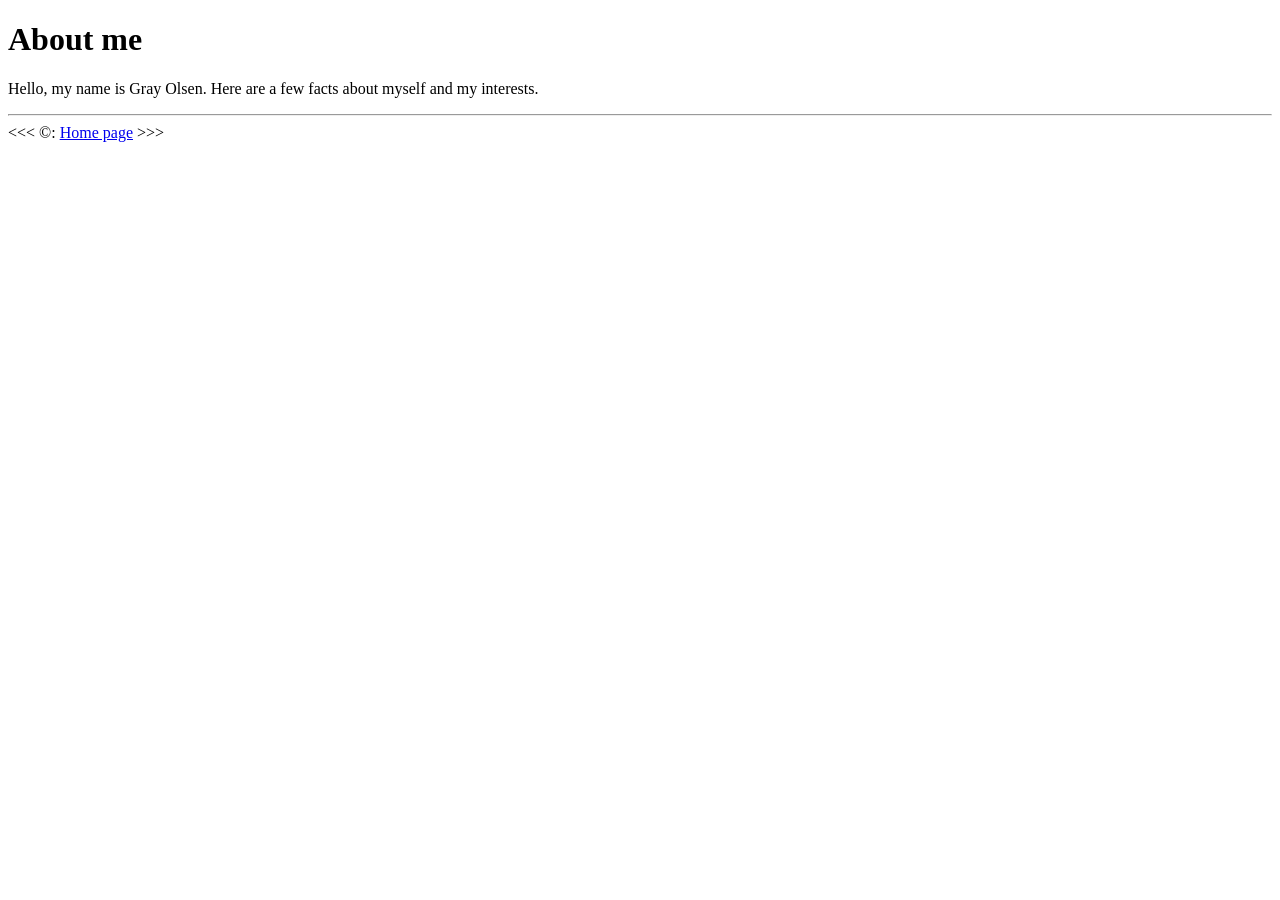
==== about.html @ 981e86ee "commit" ====
<!doctype html>
<html lang="en">
  <head>
    <meta charset="UTF-8" />
    <meta name="author" content="Gray Olsen" />
    <meta
      name="description"
      content="Hello, I'm Gray Olsen. This page contains the HTML code that I am learning."
    />
    <title>About me</title>
  </head>
  <body>
    <header>
      <h1>About me</h1>
    </header>
    <section>
      <p>
        Hello, my name is Gray Olsen. Here are a few facts about myself and my
        interests.
      </p>
    </section>
    <section>
      <hr />
      &lt;&lt;&lt; &copy: <a href="index.html">Home page</a> &gt;&gt;&gt;
    </section>
  </body>
</html>
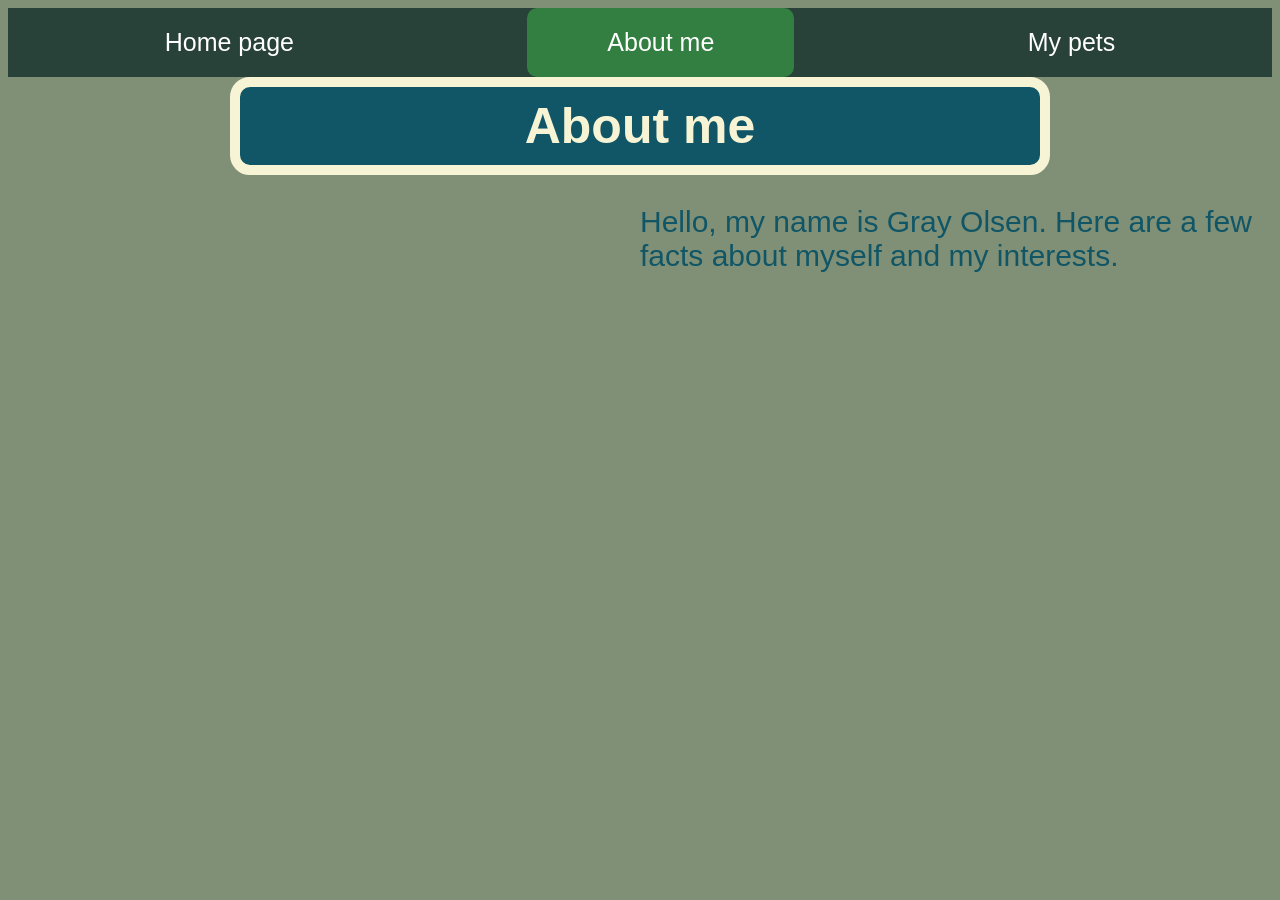
==== commit 4823d79b: "about.html , pet.html tweaks. and messed around" ====
--- a/about.html
+++ b/about.html
@@ -8,8 +8,14 @@
       content="Hello, I'm Gray Olsen. This page contains the HTML code that I am learning."
     />
     <title>About me</title>
+    <link rel="stylesheet" href="style.css" />
   </head>
   <body>
+    <nav class="top-nav-bar">
+      <a href="index.html">Home page</a>
+      <a href="about.html" class="active">About me</a>
+      <a href="pets.html">My pets</a>
+    </nav>
     <header>
       <h1>About me</h1>
     </header>
@@ -19,9 +25,5 @@
         interests.
       </p>
     </section>
-    <section>
-      <hr />
-      &lt;&lt;&lt; &copy: <a href="index.html">Home page</a> &gt;&gt;&gt;
-    </section>
   </body>
 </html>
--- a/style.css
+++ b/style.css
@@ -0,0 +1,116 @@
+body {
+  font-family: "Rubik", sans-serif;
+  font-optical-sizing: auto;
+  font-style: normal;
+  font-size: 20px;
+  background-color: #809076;
+  color: #105666;
+}
+
+.active {
+  background-color: #3eb94982;
+  color: white;
+  border-radius: 10px;
+}
+
+.top-nav-bar {
+  width: 100%;
+  display: flex;
+  flex-flow: row wrap;
+  justify-content: space-around;
+  margin: 0;
+  background: #284139;
+}
+.top-nav-bar a {
+  text-decoration: none;
+  display: inline-block;
+  padding: 20px 80px 20px;
+  color: white;
+  font-size: 25px;
+}
+.top-nav-bar a:hover {
+  background: #886830;
+}
+
+ul {
+  list-style-type: none;
+  margin: 0;
+  padding: 0;
+  background-color: salmon;
+  display: flex;
+  justify-content: center;
+}
+
+ul li a {
+  display: inline-block;
+  color: white;
+  padding: 14px 16px;
+  text-decoration: none;
+}
+
+ul li a:hover {
+  background-color: green;
+}
+
+p {
+  float: right;
+  width: 50%;
+}
+
+header h1 {
+  font-family: "Rubik", sans-serif;
+  font-optical-sizing: auto;
+  font-style: normal;
+  font-size: 50px;
+  margin: 0 auto;
+  padding: 10px 0;
+  background-color: #105666;
+  max-width: 800px;
+  color: #f7f4d5;
+  text-align: center;
+  border-style: solid;
+  border-width: 10px;
+  border-radius: 20px;
+}
+
+#animal-images {
+  display: flex;
+  flex-wrap: wrap;
+  gap: 16px;
+}
+
+section {
+  background-color: #f7f4d5;
+}
+
+li {
+  font-family: "Nunito", sans-serif;
+  font-optical-sizing: auto;
+  font-style: normal;
+  font-size: 25px;
+  color: #105666;
+}
+
+p {
+  font-family: "Rubik", sans-serif;
+  font-optical-sizing: auto;
+  font-style: normal;
+  font-size: 30px;
+  color: #105666;
+}
+
+.test-text {
+  font-family: "Nunito", sans-serif;
+  font-size: 30px;
+  font-weight: 400;
+  width: auto;
+  font-style: bold;
+  text-align: center;
+  line-height: 1.5;
+  color: rgb(28, 46, 34);
+  text-decoration: underline;
+}
+
+.test-text:hover {
+  background: red;
+}
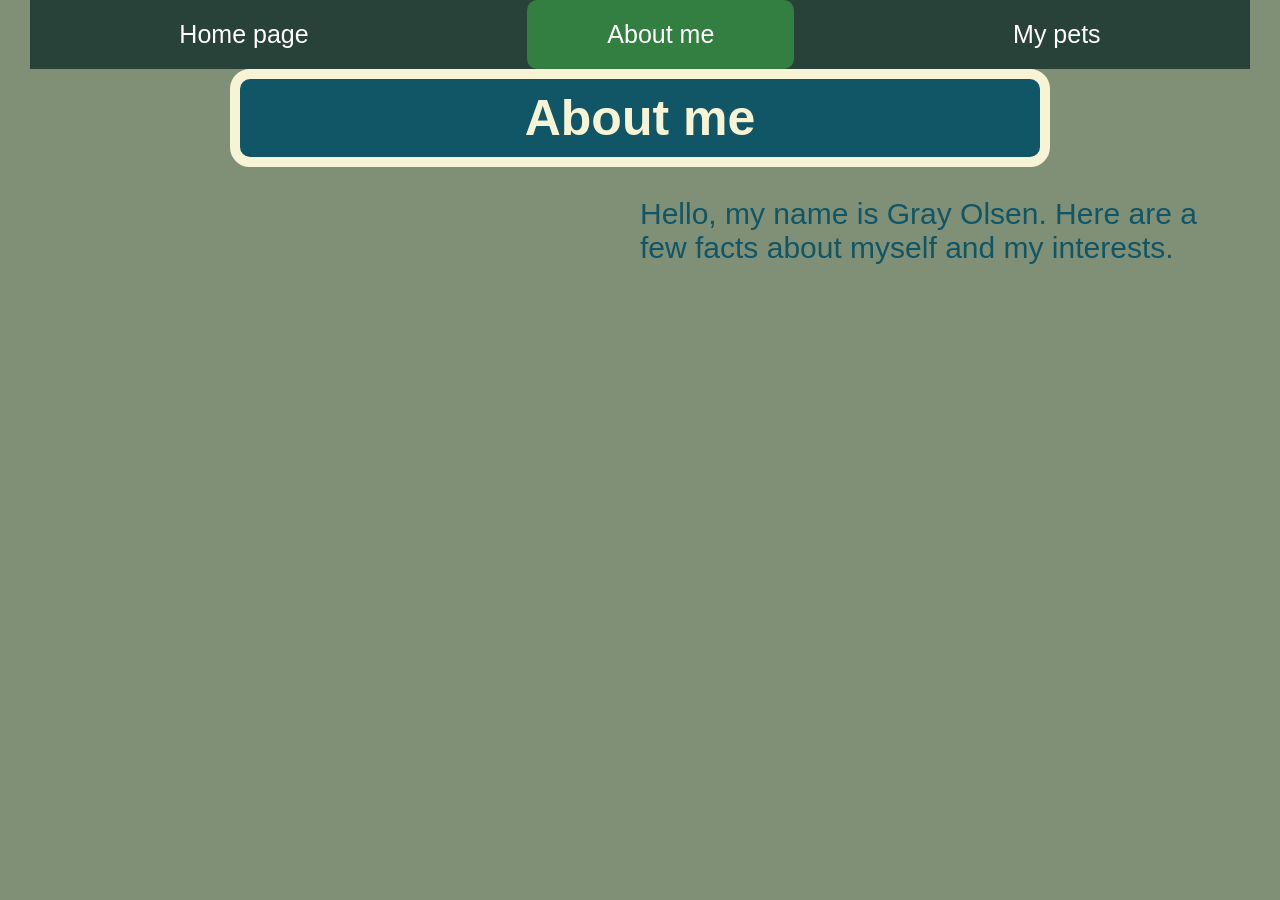
==== commit 4b0cd669: "title push" ====
--- a/about.html
+++ b/about.html
@@ -10,6 +10,7 @@
     <title>About me</title>
     <link rel="stylesheet" href="style.css" />
   </head>
+
   <body>
     <nav class="top-nav-bar">
       <a href="index.html">Home page</a>
--- a/style.css
+++ b/style.css
@@ -5,6 +5,7 @@
   font-size: 20px;
   background-color: #809076;
   color: #105666;
+  margin: 0px 30px 10px;
 }
 
 .active {
@@ -73,10 +74,54 @@
   border-radius: 20px;
 }
 
-#animal-images {
+.animal-content p {
   display: flex;
   flex-wrap: wrap;
   gap: 16px;
+  align-items: center;
+  padding: 20px;
+  max-width: 700px;
+  line-height: 1.6;
+}
+
+.bear-container {
+  display: flex;
+  gap: 30px;
+  margin-bottom: 30px;
+  padding: 20px;
+  border-radius: 15px;
+}
+
+.h1-grizzly {
+  margin-top: 20px;
+  margin-left: 20px;
+  display: flex;
+  justify-content: left;
+  align-items: left;
+}
+
+.caribou-container {
+  display: flex;
+  gap: 30px;
+  margin-bottom: 30px;
+  padding: 20px;
+  border-radius: 15px;
+}
+
+.cougar-container {
+  display: flex;
+  gap: 30px;
+  margin-bottom: 30px;
+  padding: 20px;
+  border-radius: 15px;
+}
+
+.bumblebee-container {
+  display: flex;
+  gap: 30px;
+  margin-bottom: 30px;
+  padding: 20px;
+  border-radius: 15px;
 }
 
 section {
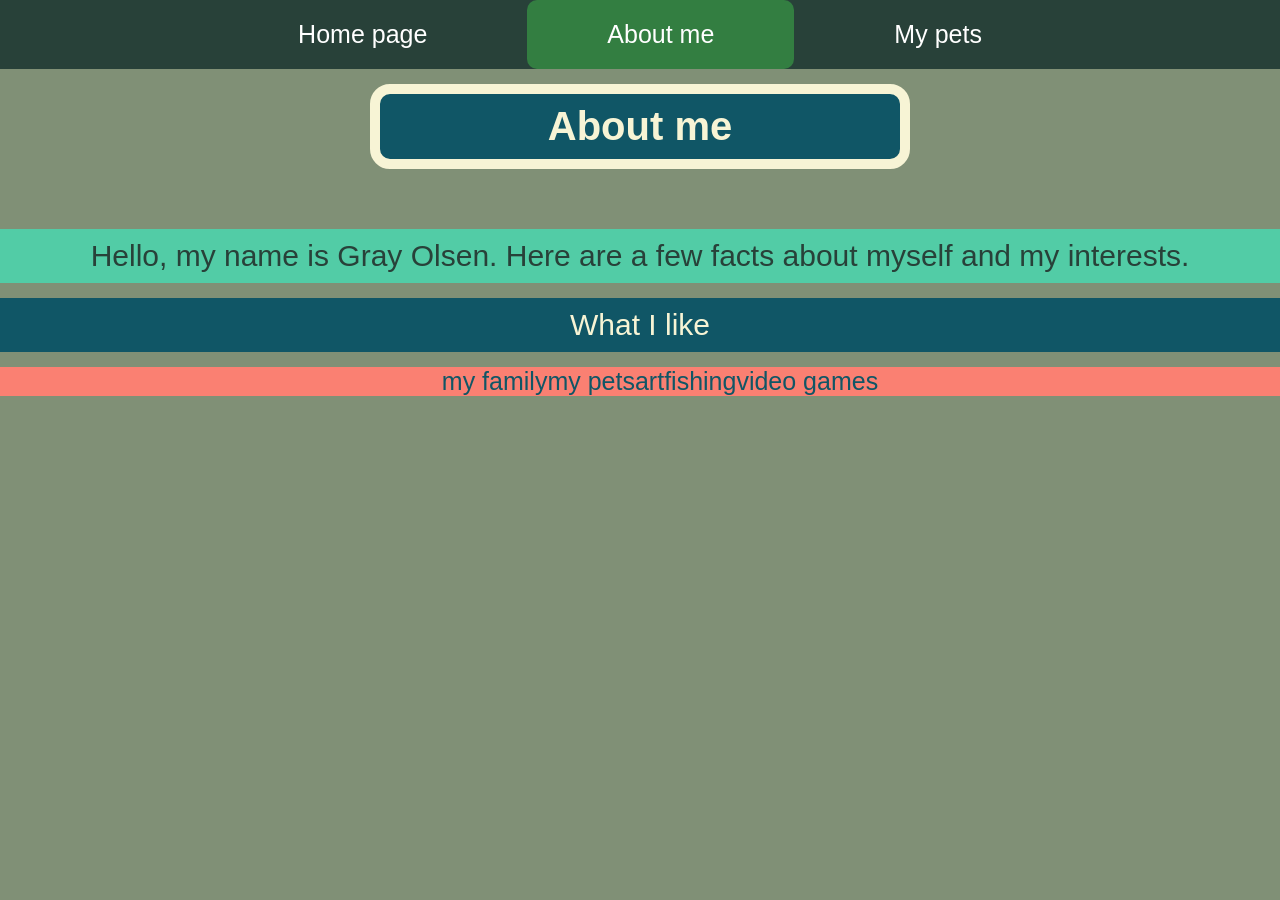
==== commit ee76de44: "Did a lot of stuff" ====
--- a/about.html
+++ b/about.html
@@ -18,13 +18,21 @@
       <a href="pets.html">My pets</a>
     </nav>
     <header>
-      <h1>About me</h1>
+      <h1 class="main-title-h1">About me</h1>
     </header>
     <section>
-      <p>
+      <p class="intro">
         Hello, my name is Gray Olsen. Here are a few facts about myself and my
         interests.
       </p>
     </section>
+    <p class="about-myself">What I like</p>
+    <ul>
+      <li>my family</li>
+      <li>my pets</li>
+      <li>art</li>
+      <li>fishing</li>
+      <li>video games</li>
+    </ul>
   </body>
 </html>
--- a/style.css
+++ b/style.css
@@ -1,11 +1,11 @@
 body {
   font-family: "Rubik", sans-serif;
-  font-optical-sizing: auto;
   font-style: normal;
   font-size: 20px;
   background-color: #809076;
   color: #105666;
-  margin: 0px 30px 10px;
+  margin: 0px;
+  overflow-x: hidden;
 }
 
 .active {
@@ -15,28 +15,28 @@
 }
 
 .top-nav-bar {
-  width: 100%;
-  display: flex;
-  flex-flow: row wrap;
-  justify-content: space-around;
+  display: flex;
+  flex-flow: wrap;
+  gap: 20px;
+  justify-content: center;
   margin: 0;
   background: #284139;
 }
 .top-nav-bar a {
   text-decoration: none;
-  display: inline-block;
+  display: block;
   padding: 20px 80px 20px;
   color: white;
   font-size: 25px;
 }
 .top-nav-bar a:hover {
   background: #886830;
+  border-radius: 10px;
 }
 
 ul {
   list-style-type: none;
   margin: 0;
-  padding: 0;
   background-color: salmon;
   display: flex;
   justify-content: center;
@@ -51,77 +51,160 @@
 
 ul li a:hover {
   background-color: green;
-}
-
-p {
-  float: right;
-  width: 50%;
-}
-
-header h1 {
+  border-radius: 10px;
+}
+
+.main-title-h1 {
   font-family: "Rubik", sans-serif;
-  font-optical-sizing: auto;
-  font-style: normal;
-  font-size: 50px;
-  margin: 0 auto;
-  padding: 10px 0;
+  font-size: 40px;
+  max-width: 500px;
+  width: 90%;
+  height: 2%; /* This is an example, remove later*/
+  margin: 15px auto;
+  padding: 10px;
   background-color: #105666;
-  max-width: 800px;
   color: #f7f4d5;
   text-align: center;
-  border-style: solid;
-  border-width: 10px;
+  border: 10px solid;
   border-radius: 20px;
 }
 
-.animal-content p {
-  display: flex;
-  flex-wrap: wrap;
-  gap: 16px;
-  align-items: center;
-  padding: 20px;
-  max-width: 700px;
-  line-height: 1.6;
+.intro {
+  margin-bottom: 0px;
+  margin-top: 60px;
+  padding: 10px;
+  color: #284139;
+  background-color: #52cca6;
+  text-align: center;
+}
+
+.about-myself {
+  margin: 15px auto;
+  padding: 10px;
+  color: #284139;
+  background-color: #105666;
+  color: #f7f4d5;
+  text-align: center;
+}
+
+h2,
+h3,
+h4 {
+  font-weight: bold;
+  font-size: 32px;
+}
+
+h5 {
+  font-weight: bold;
+  font-size: 32px;
+}
+
+.bear-text {
+  display: flex;
+  gap: 40px;
+  align-items: center;
+  margin-top: 0px;
+}
+
+.bear-text p {
+  max-width: 700px;
+  line-height: 1.6;
+  float: right;
+  width: 50%;
 }
 
 .bear-container {
-  display: flex;
-  gap: 30px;
-  margin-bottom: 30px;
-  padding: 20px;
-  border-radius: 15px;
-}
-
-.h1-grizzly {
-  margin-top: 20px;
-  margin-left: 20px;
-  display: flex;
-  justify-content: left;
-  align-items: left;
+  padding: 20px;
+  margin-bottom: 0px;
+  border-radius: 10px;
+}
+
+.h2-grizzly {
+  margin: 0 0 10px 40px;
+  position: relative;
+  bottom: -20px;
+  left: 85px;
+}
+
+.caribou-text {
+  display: flex;
+  gap: 40px;
+  align-items: center;
+  margin-top: 0px;
+}
+
+.caribou-text p {
+  max-width: 700px;
+  line-height: 1.6;
+  float: right;
+  width: 50%;
 }
 
 .caribou-container {
-  display: flex;
-  gap: 30px;
-  margin-bottom: 30px;
-  padding: 20px;
-  border-radius: 15px;
+  padding: 20px;
+  margin-bottom: 0px;
+  border-radius: 10px;
+}
+
+.h3-caribou {
+  margin: 0 0 10px 40px;
+  position: relative;
+  bottom: -10px;
+  left: 120px;
+}
+
+.cougar-text {
+  display: flex;
+  gap: 40px;
+  align-items: center;
+  margin-top: 0px;
+}
+
+.cougar-text p {
+  max-width: 700px;
+  line-height: 1.6;
+  float: right;
+  width: 50%;
 }
 
 .cougar-container {
-  display: flex;
-  gap: 30px;
-  margin-bottom: 30px;
-  padding: 20px;
-  border-radius: 15px;
+  padding: 20px;
+  margin-bottom: 0px;
+  border-radius: 10px;
+}
+
+.h4-cougar {
+  margin: 0 0 10px 40px;
+  position: relative;
+  bottom: -5px;
+  left: 130px;
+}
+
+.bumblebee-text {
+  display: flex;
+  gap: 40px;
+  align-items: center;
+  margin-top: 0px;
+}
+
+.bumblebee-text p {
+  max-width: 700px;
+  line-height: 1.6;
+  float: right;
+  width: 50%;
 }
 
 .bumblebee-container {
-  display: flex;
-  gap: 30px;
-  margin-bottom: 30px;
-  padding: 20px;
-  border-radius: 15px;
+  padding: 20px;
+  margin-bottom: 0px;
+  border-radius: 10px;
+}
+
+.h5-bumblebee {
+  margin: 0 0 10px 40px;
+  position: relative;
+  bottom: -10px;
+  left: 90px;
 }
 
 section {
@@ -143,19 +226,3 @@
   font-size: 30px;
   color: #105666;
 }
-
-.test-text {
-  font-family: "Nunito", sans-serif;
-  font-size: 30px;
-  font-weight: 400;
-  width: auto;
-  font-style: bold;
-  text-align: center;
-  line-height: 1.5;
-  color: rgb(28, 46, 34);
-  text-decoration: underline;
-}
-
-.test-text:hover {
-  background: red;
-}
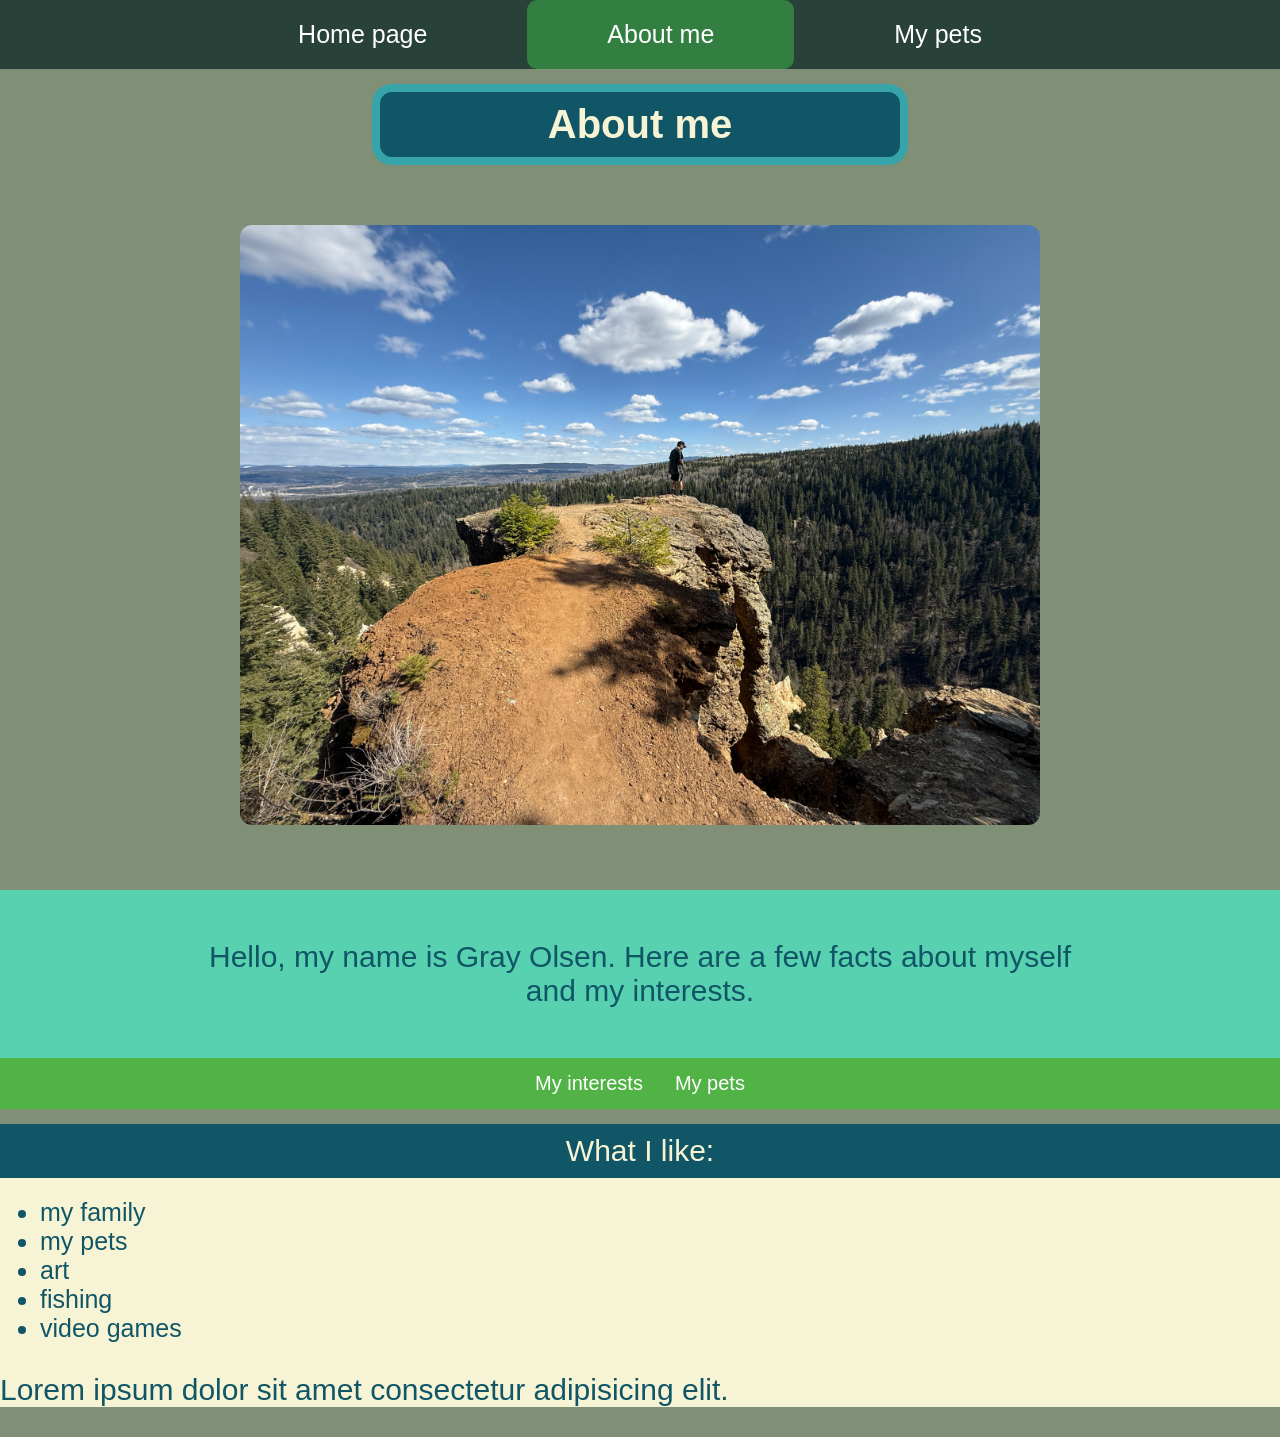
==== commit 5df0f083: "added about.me" ====
--- a/about.html
+++ b/about.html
@@ -20,19 +20,41 @@
     <header>
       <h1 class="main-title-h1">About me</h1>
     </header>
-    <section>
-      <p class="intro">
-        Hello, my name is Gray Olsen. Here are a few facts about myself and my
-        interests.
-      </p>
+    <div class="gray-container">
+      <div class="gray-layout">
+        <img
+          src="images/gray-pinnacles.jpeg"
+          alt="Photo of Gray (myself) standing over the pinnacles."
+          width="800"
+        />
+      </div>
+    </div>
+    <div class="about-banner">
+      <div class="about-intro">
+        <p>
+          Hello, my name is Gray Olsen. Here are a few facts about myself and my
+          interests.
+        </p>
+      </div>
+    </div>
+    <nav class="nav-interests-pets">
+      <a href="#my-interests">My interests</a>
+      <a href="#my-pets">My pets</a>
+    </nav>
+    <section id="my-interests">
+      <div class="gray-facts">
+        <p class="about-myself">What I like:</p>
+        <div class="gray-list">
+          <ul>
+            <li>my family</li>
+            <li>my pets</li>
+            <li>art</li>
+            <li>fishing</li>
+            <li>video games</li>
+          </ul>
+        </div>
+        <p>Lorem ipsum dolor sit amet consectetur adipisicing elit.</p>
+      </div>
     </section>
-    <p class="about-myself">What I like</p>
-    <ul>
-      <li>my family</li>
-      <li>my pets</li>
-      <li>art</li>
-      <li>fishing</li>
-      <li>video games</li>
-    </ul>
   </body>
 </html>
--- a/style.css
+++ b/style.css
@@ -30,28 +30,37 @@
   font-size: 25px;
 }
 .top-nav-bar a:hover {
-  background: #886830;
-  border-radius: 10px;
-}
-
-ul {
+  background: rgb(81, 178, 69);
+  border-radius: 10px;
+}
+
+.nav-bar-2 {
   list-style-type: none;
   margin: 0;
-  background-color: salmon;
+  background-color: rgb(81, 178, 69);
   display: flex;
   justify-content: center;
 }
 
-ul li a {
+.nav-bar-2 a {
   display: inline-block;
   color: white;
   padding: 14px 16px;
   text-decoration: none;
 }
 
-ul li a:hover {
+.nav-bar-2 a:hover {
   background-color: green;
   border-radius: 10px;
+}
+
+.main-title-background {
+  background-image: url("images/congruent_pentagon.webp");
+  background-color: #0d5c73;
+  background-repeat: no-repeat;
+  background-size: cover;
+  background-position: center;
+  padding: 30px 0;
 }
 
 .main-title-h1 {
@@ -59,32 +68,61 @@
   font-size: 40px;
   max-width: 500px;
   width: 90%;
-  height: 2%; /* This is an example, remove later*/
   margin: 15px auto;
   padding: 10px;
+  text-align: center;
   background-color: #105666;
   color: #f7f4d5;
+  border: 8px solid;
+  border-radius: 20px;
+  border-color: rgb(55, 164, 169);
+}
+
+.welcome-banner {
+  width: 100%;
+  padding: 20px 0;
+  background-color: #58d1b0;
+}
+
+.welcome-content {
+  max-width: 900px;
+  margin: 0 auto;
   text-align: center;
-  border: 10px solid;
-  border-radius: 20px;
-}
-
-.intro {
-  margin-bottom: 0px;
-  margin-top: 60px;
-  padding: 10px;
   color: #284139;
-  background-color: #52cca6;
-  text-align: center;
+  background-color: #58d1b0;
+}
+
+.welcome-content p {
+  line-height: 1.5;
+  font-size: 1.9rem;
 }
 
 .about-myself {
   margin: 15px auto;
   padding: 10px;
+  text-align: center;
   color: #284139;
   background-color: #105666;
   color: #f7f4d5;
+}
+
+.about-banner {
+  width: 100%;
+  padding: 20px 0;
+  background-color: #58d1b0;
+}
+
+.about-intro {
+  max-width: 900px;
+  margin: 0 auto;
   text-align: center;
+  color: #284139;
+  background-color: #58d1b0;
+}
+
+.about-content p {
+  line-height: 1.5;
+  font-size: 1.9rem;
 }
 
 h2,
@@ -99,112 +137,120 @@
   font-size: 32px;
 }
 
-.bear-text {
+.bear-layout {
   display: flex;
   gap: 40px;
-  align-items: center;
-  margin-top: 0px;
-}
-
-.bear-text p {
+  align-items: flex-start;
+}
+
+.bear-layout img {
+  border-radius: 10px;
+}
+
+.bear-layout p {
   max-width: 700px;
-  line-height: 1.6;
-  float: right;
-  width: 50%;
+  line-height: 1.4;
+  flex: 1;
 }
 
 .bear-container {
-  padding: 20px;
-  margin-bottom: 0px;
-  border-radius: 10px;
+  padding: 30px;
+  margin-bottom: 30x;
+  max-width: 1200px;
+  border-radius: 12px;
 }
 
 .h2-grizzly {
-  margin: 0 0 10px 40px;
-  position: relative;
-  bottom: -20px;
-  left: 85px;
-}
-
-.caribou-text {
+  margin-bottom: 20px;
+  margin-left: 130px;
+  color: #0b5c74;
+}
+
+.caribou-layout {
   display: flex;
   gap: 40px;
-  align-items: center;
-  margin-top: 0px;
-}
-
-.caribou-text p {
+  align-items: flex-start;
+}
+
+.caribou-layout img {
+  border-radius: 10px;
+}
+
+.caribou-layout p {
   max-width: 700px;
-  line-height: 1.6;
-  float: right;
-  width: 50%;
+  line-height: 1.4;
+  flex: 1;
 }
 
 .caribou-container {
-  padding: 20px;
-  margin-bottom: 0px;
-  border-radius: 10px;
+  padding: 30px;
+  margin-bottom: 30x;
+  max-width: 1200px;
+  border-radius: 12px;
 }
 
 .h3-caribou {
-  margin: 0 0 10px 40px;
-  position: relative;
-  bottom: -10px;
-  left: 120px;
-}
-
-.cougar-text {
+  margin-bottom: 20px;
+  margin-left: 155px;
+  color: #0b5c74;
+}
+
+.cougar-layout {
   display: flex;
   gap: 40px;
-  align-items: center;
-  margin-top: 0px;
-}
-
-.cougar-text p {
+  align-items: flex-start;
+}
+
+.cougar-layout img {
+  border-radius: 10px;
+}
+
+.cougar-layout p {
   max-width: 700px;
-  line-height: 1.6;
-  float: right;
-  width: 50%;
+  line-height: 1.4;
+  flex: 1;
 }
 
 .cougar-container {
-  padding: 20px;
-  margin-bottom: 0px;
-  border-radius: 10px;
+  padding: 30px;
+  margin-bottom: 30x;
+  max-width: 1200px;
+  border-radius: 12px;
 }
 
 .h4-cougar {
-  margin: 0 0 10px 40px;
-  position: relative;
-  bottom: -5px;
-  left: 130px;
-}
-
-.bumblebee-text {
+  margin-bottom: 20px;
+  margin-left: 165px;
+  color: #0b5c74;
+}
+
+.bumblebee-layout {
   display: flex;
   gap: 40px;
-  align-items: center;
-  margin-top: 0px;
-}
-
-.bumblebee-text p {
+  align-items: flex-start;
+}
+
+.bumblebee-layout img {
+  border-radius: 10px;
+}
+
+.bumblebee-layout p {
   max-width: 700px;
-  line-height: 1.6;
-  float: right;
-  width: 50%;
+  line-height: 1.4;
+  flex: 1;
 }
 
 .bumblebee-container {
-  padding: 20px;
-  margin-bottom: 0px;
-  border-radius: 10px;
+  padding: 30px;
+  margin-bottom: 30x;
+  max-width: 1200px;
+  border-radius: 12px;
 }
 
 .h5-bumblebee {
-  margin: 0 0 10px 40px;
-  position: relative;
-  bottom: -10px;
-  left: 90px;
+  margin-bottom: 20px;
+  margin-left: 130px;
+  color: #0b5c74;
 }
 
 section {
@@ -226,3 +272,35 @@
   font-size: 30px;
   color: #105666;
 }
+
+.gray-container {
+  display: flex;
+  justify-content: center;
+  align-items: top;
+  margin: 40px auto;
+  padding: 20px;
+}
+
+.gray-layout img {
+  border-radius: 12px;
+}
+
+.nav-interests-pets {
+  list-style-type: none;
+  margin: 0;
+  background-color: rgb(81, 178, 69);
+  display: flex;
+  justify-content: center;
+}
+
+.nav-interests-pets a {
+  display: inline-block;
+  color: white;
+  padding: 14px 16px;
+  text-decoration: none;
+}
+
+.nav-interests-pets a:hover {
+  background-color: green;
+  border-radius: 10px;
+}
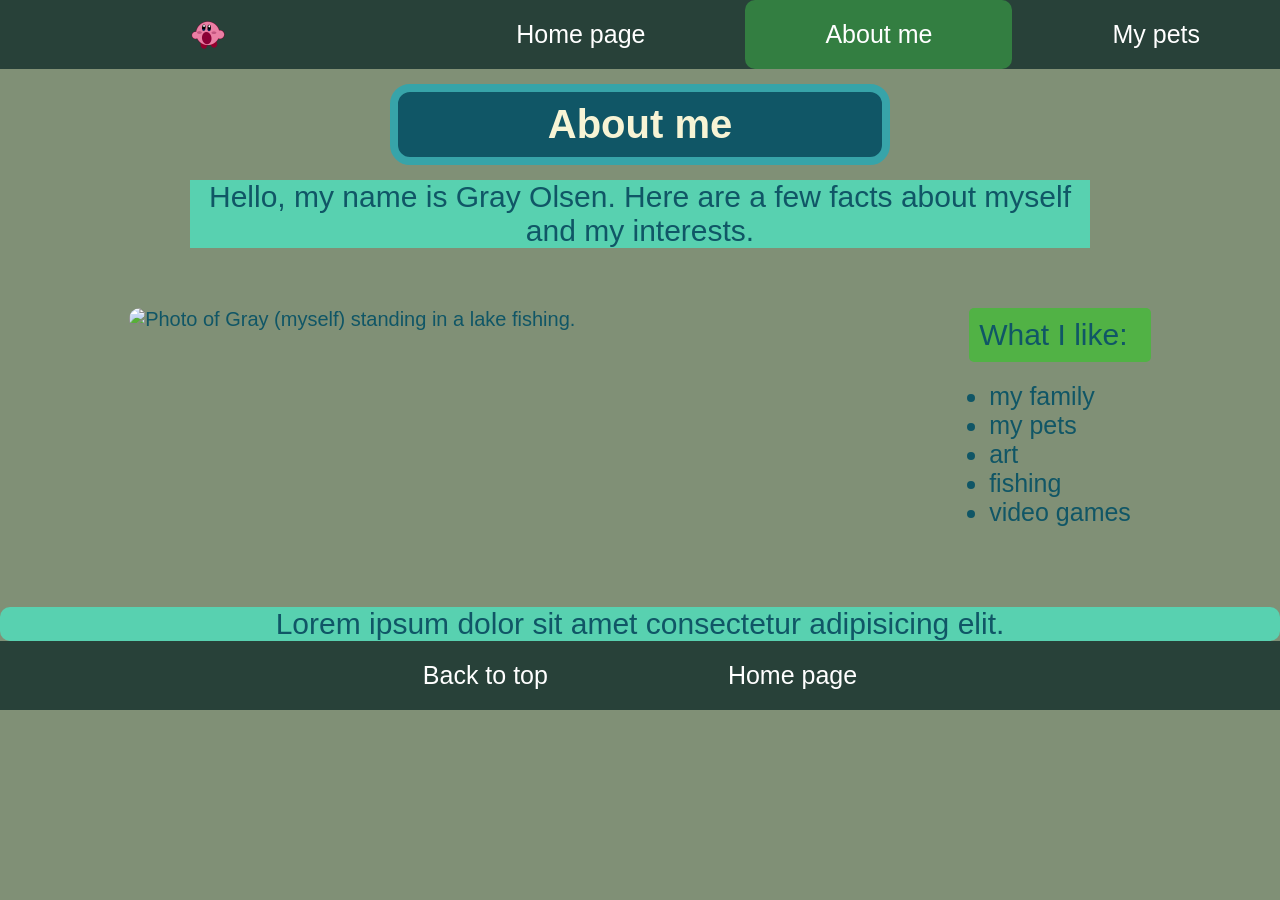
==== commit 54249ee0: "Added a lot" ====
--- a/about.html
+++ b/about.html
@@ -10,9 +10,11 @@
     <title>About me</title>
     <link rel="stylesheet" href="style.css" />
   </head>
-
   <body>
     <nav class="top-nav-bar">
+      <div class="Kirby">
+        <img src="images/KirbV2.2.png" />
+      </div>
       <a href="index.html">Home page</a>
       <a href="about.html" class="active">About me</a>
       <a href="pets.html">My pets</a>
@@ -20,41 +22,41 @@
     <header>
       <h1 class="main-title-h1">About me</h1>
     </header>
+    <div class="about-intro">
+      <p>
+        Hello, my name is Gray Olsen. Here are a few facts about myself and my
+        interests.
+      </p>
+    </div>
     <div class="gray-container">
       <div class="gray-layout">
         <img
-          src="images/gray-pinnacles.jpeg"
-          alt="Photo of Gray (myself) standing over the pinnacles."
+          src="images/gray-lake.jpeg"
+          alt="Photo of Gray (myself) standing in a lake fishing."
           width="800"
         />
+        <div class="gray-facts">
+          <div class="my-interests">
+            <p>What I like:</p>
+          </div>
+          <div class="gray-list">
+            <ul>
+              <li>my family</li>
+              <li>my pets</li>
+              <li>art</li>
+              <li>fishing</li>
+              <li>video games</li>
+            </ul>
+          </div>
+        </div>
       </div>
     </div>
-    <div class="about-banner">
-      <div class="about-intro">
-        <p>
-          Hello, my name is Gray Olsen. Here are a few facts about myself and my
-          interests.
-        </p>
-      </div>
+    <div class="bottom-paragraph">
+      <p>Lorem ipsum dolor sit amet consectetur adipisicing elit.</p>
     </div>
-    <nav class="nav-interests-pets">
-      <a href="#my-interests">My interests</a>
-      <a href="#my-pets">My pets</a>
+    <nav class="bottom-bar">
+      <a href="#top">Back to top</a>
+      <a href="index.html">Home page</a>
     </nav>
-    <section id="my-interests">
-      <div class="gray-facts">
-        <p class="about-myself">What I like:</p>
-        <div class="gray-list">
-          <ul>
-            <li>my family</li>
-            <li>my pets</li>
-            <li>art</li>
-            <li>fishing</li>
-            <li>video games</li>
-          </ul>
-        </div>
-        <p>Lorem ipsum dolor sit amet consectetur adipisicing elit.</p>
-      </div>
-    </section>
   </body>
 </html>
--- a/style.css
+++ b/style.css
@@ -1,3 +1,9 @@
+* {
+  margin: 0;
+  padding: 0;
+  box-sizing: border-box;
+}
+
 body {
   font-family: "Rubik", sans-serif;
   font-style: normal;
@@ -14,6 +20,19 @@
   border-radius: 10px;
 }
 
+.Kirby {
+  display: flex;
+  align-items: center;
+  gap: 20px;
+}
+
+.Kirby img {
+  width: 50px;
+  height: 50px;
+  object-fit: cover;
+  border-radius: auto;
+}
+
 .top-nav-bar {
   display: flex;
   flex-flow: wrap;
@@ -78,6 +97,10 @@
   border-color: rgb(55, 164, 169);
 }
 
+.Kirby {
+  margin: 0 auto;
+}
+
 .welcome-banner {
   width: 100%;
   padding: 20px 0;
@@ -98,8 +121,8 @@
 }
 
 .about-myself {
-  margin: 15px auto;
-  padding: 10px;
+  margin: 0 auto;
+  padding: 10px 0;
   text-align: center;
   color: #284139;
   background-color: #105666;
@@ -123,6 +146,65 @@
 .about-content p {
   line-height: 1.5;
   font-size: 1.9rem;
+}
+
+.pets-banner {
+  width: 100%;
+  padding: 20px 0;
+  background-color: #58d1b0;
+}
+
+.pets-intro {
+  max-width: 900px;
+  margin: 0 auto;
+  text-align: center;
+  color: #284139;
+  background-color: #58d1b0;
+}
+
+.pets-intro p {
+  line-height: 1.5;
+  font-size: 1.9rem;
+}
+
+.ollie-video-row {
+  flex-wrap: nowrap;
+}
+
+.ollie-content {
+  display: flex;
+  gap: 10px;
+  align-items: flex-start;
+}
+
+.lucile-video-row {
+  flex-wrap: nowrap;
+}
+
+.lucile-content {
+  display: flex;
+  gap: 10px;
+  align-items: flex-start;
+}
+
+.soap-image-row {
+  flex-wrap: nowrap;
+}
+
+.soap-content {
+  display: flex;
+  gap: 10px;
+  align-items: flex-start;
+}
+
+.charlie-image-row {
+  flex-wrap: nowrap;
+}
+
+.charlie-content {
+  display: flex;
+  gap: 10px;
+  align-items: flex-start;
 }
 
 h2,
@@ -280,27 +362,54 @@
   margin: 40px auto;
   padding: 20px;
 }
+.gray-layout {
+  display: flex;
+  gap: 40px;
+  align-items: flex-start;
+}
+.gray-facts {
+  max-width: 500px;
+}
 
 .gray-layout img {
   border-radius: 12px;
 }
 
-.nav-interests-pets {
-  list-style-type: none;
+.my-interests {
+  background: rgb(81, 178, 69);
+  padding: 10px;
+  border-radius: 5px;
+}
+
+.gray-list {
+  background-color: #809076;
+  padding: 20px;
+}
+
+.bottom-bar {
+  display: flex;
+  flex-flow: wrap;
+  gap: 20px;
+  justify-content: center;
   margin: 0;
-  background-color: rgb(81, 178, 69);
-  display: flex;
-  justify-content: center;
-}
-
-.nav-interests-pets a {
-  display: inline-block;
+  background: #284139;
+}
+
+.bottom-bar a {
+  text-decoration: none;
+  display: block;
+  padding: 20px 80px 20px;
   color: white;
-  padding: 14px 16px;
-  text-decoration: none;
-}
-
-.nav-interests-pets a:hover {
-  background-color: green;
-  border-radius: 10px;
-}
+  font-size: 25px;
+}
+
+.bottom-bar a:hover {
+  background: rgb(81, 178, 69);
+  border-radius: 10px;
+}
+
+.bottom-paragraph {
+  text-align: center;
+  background-color: #58d1b0;
+  border-radius: 10px;
+}
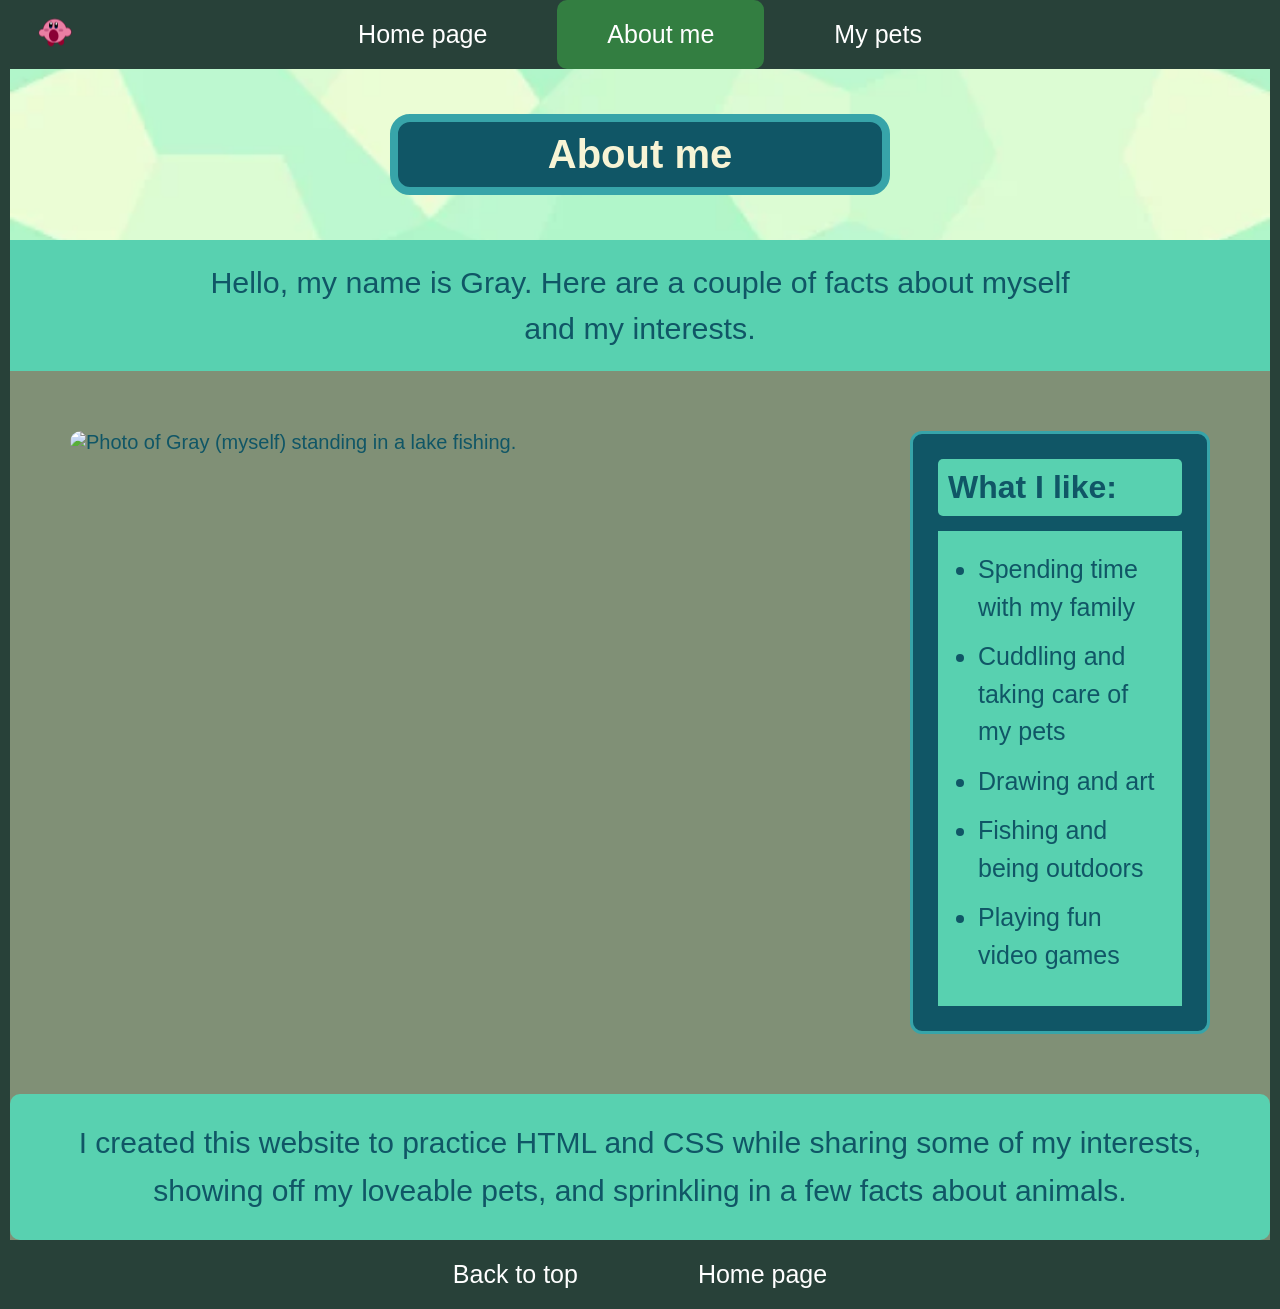
==== commit f8f881c3: "Finished maybe?" ====
--- a/about.html
+++ b/about.html
@@ -5,7 +5,7 @@
     <meta name="author" content="Gray Olsen" />
     <meta
       name="description"
-      content="Hello, I'm Gray Olsen. This page contains the HTML code that I am learning."
+      content="Hello, I'm Gray. This page contains the HTML code that I am learning."
     />
     <title>About me</title>
     <link rel="stylesheet" href="style.css" />
@@ -13,20 +13,27 @@
   <body>
     <nav class="top-nav-bar">
       <div class="Kirby">
-        <img src="images/KirbV2.2.png" />
+        <img
+          src="images/KirbV2.2.png"
+          alt="An icon of the video game character Kirby"
+        />
       </div>
       <a href="index.html">Home page</a>
       <a href="about.html" class="active">About me</a>
       <a href="pets.html">My pets</a>
     </nav>
     <header>
-      <h1 class="main-title-h1">About me</h1>
+      <div class="about-title-background">
+        <h1 class="main-title-h1">About me</h1>
+      </div>
     </header>
-    <div class="about-intro">
-      <p>
-        Hello, my name is Gray Olsen. Here are a few facts about myself and my
-        interests.
-      </p>
+    <div class="about-banner">
+      <div class="about-intro">
+        <p>
+          Hello, my name is Gray. Here are a couple of facts about myself and my
+          interests.
+        </p>
+      </div>
     </div>
     <div class="gray-container">
       <div class="gray-layout">
@@ -36,23 +43,25 @@
           width="800"
         />
         <div class="gray-facts">
-          <div class="my-interests">
-            <p>What I like:</p>
-          </div>
+          <h2 class="my-interests">What I like:</h2>
           <div class="gray-list">
             <ul>
-              <li>my family</li>
-              <li>my pets</li>
-              <li>art</li>
-              <li>fishing</li>
-              <li>video games</li>
+              <li>Spending time with my family</li>
+              <li>Cuddling and taking care of my pets</li>
+              <li>Drawing and art</li>
+              <li>Fishing and being outdoors</li>
+              <li>Playing fun video games</li>
             </ul>
           </div>
         </div>
       </div>
     </div>
     <div class="bottom-paragraph">
-      <p>Lorem ipsum dolor sit amet consectetur adipisicing elit.</p>
+      <p>
+        I created this website to practice HTML and CSS while sharing some of my
+        interests, showing off my loveable pets, and sprinkling in a few facts
+        about animals.
+      </p>
     </div>
     <nav class="bottom-bar">
       <a href="#top">Back to top</a>
--- a/style.css
+++ b/style.css
@@ -12,6 +12,9 @@
   color: #105666;
   margin: 0px;
   overflow-x: hidden;
+  min-height: 100vh;
+  border-left: 10px solid #284139;
+  border-right: 10px solid #284139;
 }
 
 .active {
@@ -21,19 +24,20 @@
 }
 
 .Kirby {
-  display: flex;
-  align-items: center;
-  gap: 20px;
+  position: absolute;
+  left: 20px;
+  top: 50%;
+  transform: translateY(-50%);
 }
 
 .Kirby img {
   width: 50px;
   height: 50px;
   object-fit: cover;
-  border-radius: auto;
 }
 
 .top-nav-bar {
+  position: relative;
   display: flex;
   flex-flow: wrap;
   gap: 20px;
@@ -44,7 +48,7 @@
 .top-nav-bar a {
   text-decoration: none;
   display: block;
-  padding: 20px 80px 20px;
+  padding: 20px 50px;
   color: white;
   font-size: 25px;
 }
@@ -82,6 +86,24 @@
   padding: 30px 0;
 }
 
+.pet-title-background {
+  background-image: url("images/congruent_pentagon.webp");
+  background-color: #0d5c73;
+  background-repeat: no-repeat;
+  background-size: cover;
+  background-position: center;
+  padding: 30px 0;
+}
+
+.about-title-background {
+  background-image: url("images/congruent_pentagon.webp");
+  background-color: #0d5c73;
+  background-repeat: no-repeat;
+  background-size: cover;
+  background-position: center;
+  padding: 30px 0;
+}
+
 .main-title-h1 {
   font-family: "Rubik", sans-serif;
   font-size: 40px;
@@ -97,10 +119,6 @@
   border-color: rgb(55, 164, 169);
 }
 
-.Kirby {
-  margin: 0 auto;
-}
-
 .welcome-banner {
   width: 100%;
   padding: 20px 0;
@@ -143,7 +161,7 @@
   background-color: #58d1b0;
 }
 
-.about-content p {
+.about-intro p {
   line-height: 1.5;
   font-size: 1.9rem;
 }
@@ -159,7 +177,6 @@
   margin: 0 auto;
   text-align: center;
   color: #284139;
-  background-color: #58d1b0;
 }
 
 .pets-intro p {
@@ -167,44 +184,37 @@
   font-size: 1.9rem;
 }
 
-.ollie-video-row {
+.pet-media-row {
   flex-wrap: nowrap;
 }
 
-.ollie-content {
-  display: flex;
-  gap: 10px;
+.pet-layout {
+  display: flex;
+  margin-bottom: 40px;
+  gap: 20px;
   align-items: flex-start;
 }
 
-.lucile-video-row {
-  flex-wrap: nowrap;
-}
-
-.lucile-content {
-  display: flex;
-  gap: 10px;
-  align-items: flex-start;
-}
-
-.soap-image-row {
-  flex-wrap: nowrap;
-}
-
-.soap-content {
-  display: flex;
-  gap: 10px;
-  align-items: flex-start;
-}
-
-.charlie-image-row {
-  flex-wrap: nowrap;
-}
-
-.charlie-content {
-  display: flex;
-  gap: 10px;
-  align-items: flex-start;
+.pet-layout p {
+  max-width: 700px;
+  line-height: 1.4;
+  flex: 1;
+  margin-top: 20px;
+  margin-bottom: 20px;
+}
+
+.pet-content {
+  background-color: #f7f4d5;
+  border-radius: 15px;
+  padding: 25px;
+  margin: 40px auto;
+  max-width: 1200px;
+  box-shadow: 0 2px 8px rgba(0, 0, 0, 0.1);
+}
+
+.pet-content img,
+.pet-content video {
+  border-radius: 12px;
 }
 
 h2,
@@ -219,119 +229,57 @@
   font-size: 32px;
 }
 
-.bear-layout {
+.animal-layout {
   display: flex;
   gap: 40px;
   align-items: flex-start;
 }
 
-.bear-layout img {
-  border-radius: 10px;
-}
-
-.bear-layout p {
+.animal-layout img {
+  border-radius: 10px;
+}
+
+.animal-layout p {
   max-width: 700px;
-  line-height: 1.4;
+  line-height: 1.5;
   flex: 1;
 }
 
-.bear-container {
+.animal-text {
+  display: flex;
+  flex-direction: column;
+  gap: 10px;
+  flex: 1;
+}
+
+.animal-container {
   padding: 30px;
-  margin-bottom: 30x;
+  margin-bottom: 30px;
   max-width: 1200px;
   border-radius: 12px;
 }
 
 .h2-grizzly {
   margin-bottom: 20px;
-  margin-left: 130px;
+  margin-left: 100px;
   color: #0b5c74;
 }
 
-.caribou-layout {
-  display: flex;
-  gap: 40px;
-  align-items: flex-start;
-}
-
-.caribou-layout img {
-  border-radius: 10px;
-}
-
-.caribou-layout p {
-  max-width: 700px;
-  line-height: 1.4;
-  flex: 1;
-}
-
-.caribou-container {
-  padding: 30px;
-  margin-bottom: 30x;
-  max-width: 1200px;
-  border-radius: 12px;
-}
-
 .h3-caribou {
   margin-bottom: 20px;
-  margin-left: 155px;
+  margin-left: 120px;
   color: #0b5c74;
 }
 
-.cougar-layout {
-  display: flex;
-  gap: 40px;
-  align-items: flex-start;
-}
-
-.cougar-layout img {
-  border-radius: 10px;
-}
-
-.cougar-layout p {
-  max-width: 700px;
-  line-height: 1.4;
-  flex: 1;
-}
-
-.cougar-container {
-  padding: 30px;
-  margin-bottom: 30x;
-  max-width: 1200px;
-  border-radius: 12px;
-}
-
 .h4-cougar {
   margin-bottom: 20px;
-  margin-left: 165px;
+  margin-left: 125px;
   color: #0b5c74;
 }
 
-.bumblebee-layout {
-  display: flex;
-  gap: 40px;
-  align-items: flex-start;
-}
-
-.bumblebee-layout img {
-  border-radius: 10px;
-}
-
-.bumblebee-layout p {
-  max-width: 700px;
-  line-height: 1.4;
-  flex: 1;
-}
-
-.bumblebee-container {
-  padding: 30px;
-  margin-bottom: 30x;
-  max-width: 1200px;
-  border-radius: 12px;
-}
-
 .h5-bumblebee {
   margin-bottom: 20px;
-  margin-left: 130px;
+  margin-left: 100px;
   color: #0b5c74;
 }
 
@@ -358,31 +306,52 @@
 .gray-container {
   display: flex;
   justify-content: center;
-  align-items: top;
+  align-items: flex-start;
   margin: 40px auto;
   padding: 20px;
 }
+
 .gray-layout {
   display: flex;
   gap: 40px;
   align-items: flex-start;
 }
+
 .gray-facts {
-  max-width: 500px;
+  background-color: #105666;
+  padding: 25px;
+  max-width: 300px;
+  border: 3px solid rgb(55, 164, 169);
+  border-radius: 12px;
+}
+
+.gray-list ul {
+  padding-left: 20px;
+}
+
+.gray-list li {
+  margin-bottom: 12px;
+  line-height: 1.5;
 }
 
 .gray-layout img {
+  height: auto;
+  display: block;
   border-radius: 12px;
+  max-width: 100%;
 }
 
 .my-interests {
-  background: rgb(81, 178, 69);
+  background: #58d1b0;
+  margin-bottom: 15px;
   padding: 10px;
   border-radius: 5px;
+  font-size: 2rem;
+  color: #105666;
 }
 
 .gray-list {
-  background-color: #809076;
+  background-color: #58d1b0;
   padding: 20px;
 }
 
@@ -398,7 +367,7 @@
 .bottom-bar a {
   text-decoration: none;
   display: block;
-  padding: 20px 80px 20px;
+  padding: 20px 50px;
   color: white;
   font-size: 25px;
 }
@@ -410,6 +379,8 @@
 
 .bottom-paragraph {
   text-align: center;
-  background-color: #58d1b0;
-  border-radius: 10px;
-}
+  padding: 25px;
+  background-color: #58d1b0;
+  border-radius: 10px;
+  line-height: 1.6;
+}
